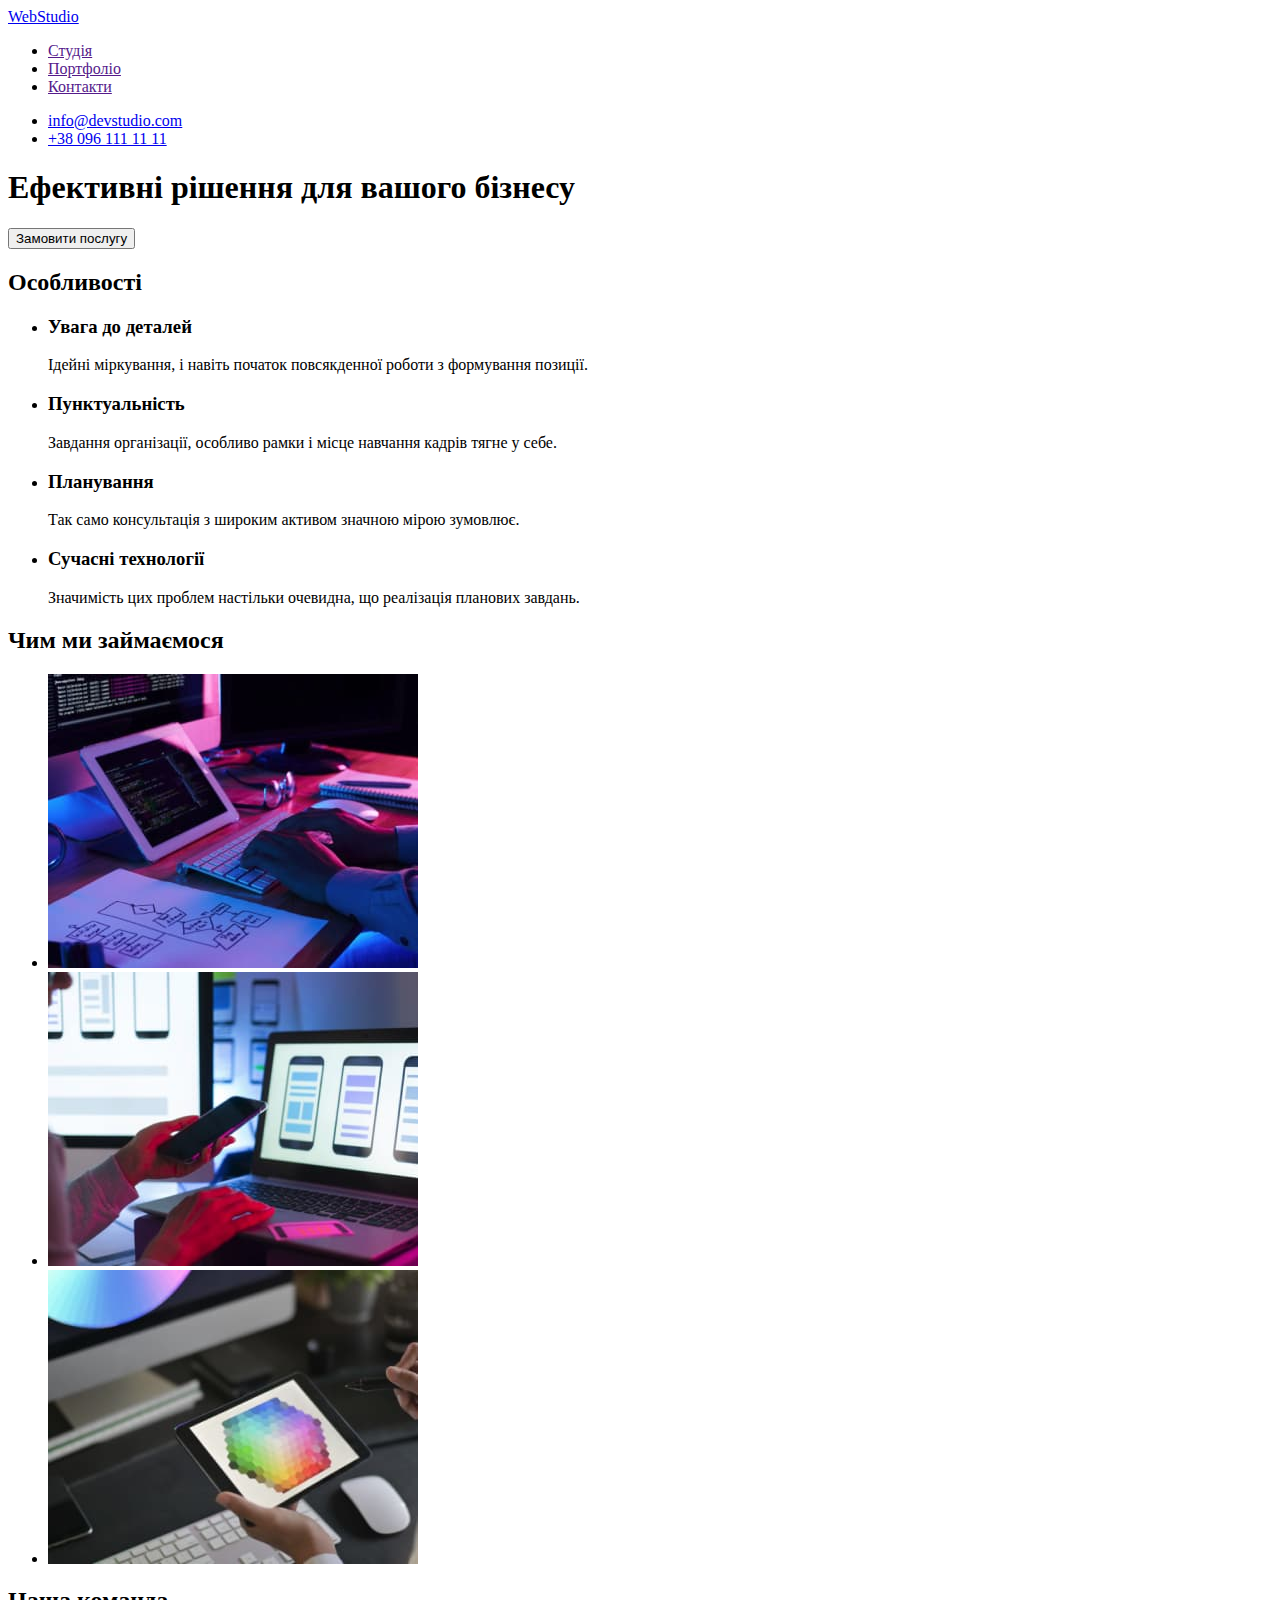
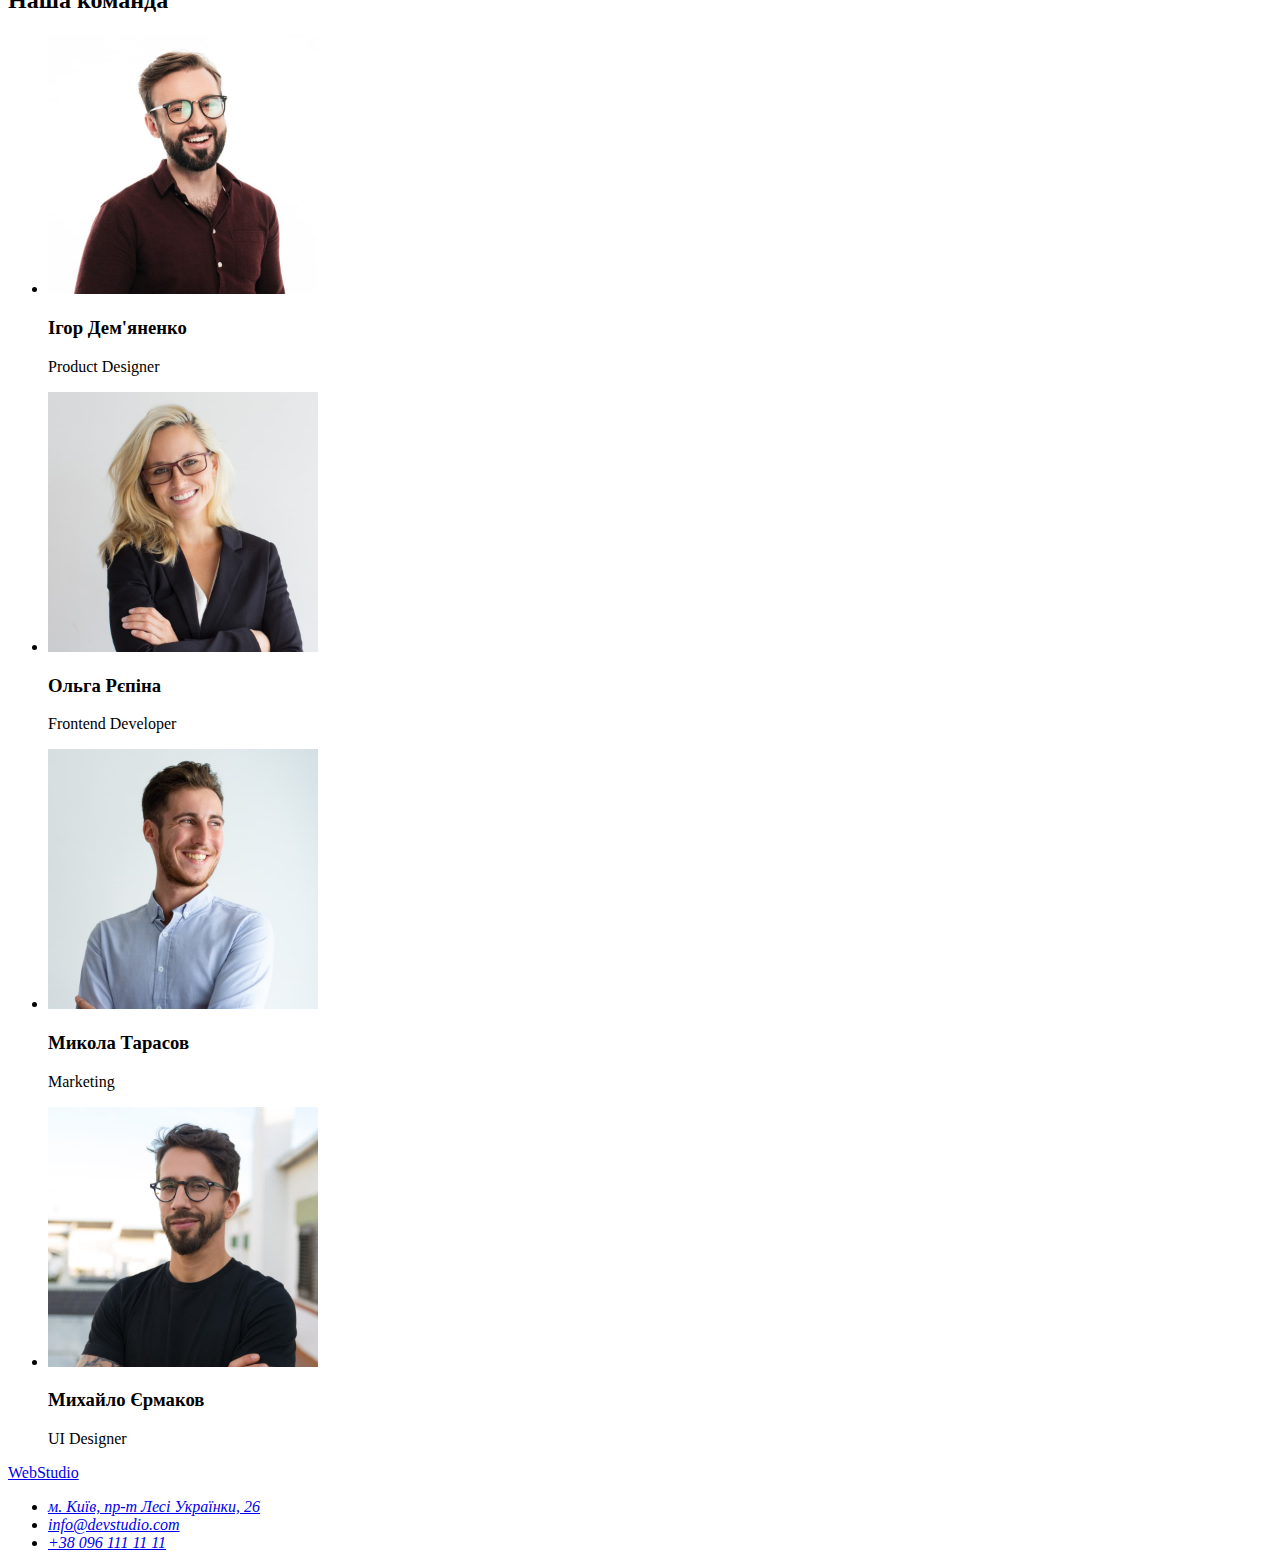
==== index.html @ 4884fc52 "Copies hw1" ====
<!DOCTYPE html>
<html lang="uk">
  <head>
    <meta charset="UTF-8" />
    <meta http-equiv="X-UA-Compatible" content="IE=edge" />
    <meta name="viewport" content="width=device-width, initial-scale=1.0" />
    <title>Студія</title>
  </head>
  <body>
    <header>
      <nav>
        <a href="/">WebStudio</a>
        <ul>
          <li><a href="">Студія</a></li>
          <li><a href="">Портфоліо</a></li>
          <li><a href="">Контакти</a></li>
        </ul>
      </nav>
      <ul>
        <li><a href="mailto:info@devstudio.com">info@devstudio.com</a></li>
        <li><a href="tel:+380961111111">+38 096 111 11 11</a></li>
      </ul>
    </header>
    <main>
      <div>
        <section>
          <h1>Ефективні рішення для вашого бізнесу</h1>
          <button type="button">Замовити послугу</button>
        </section>
      </div>
      <section>
        <h2>Особливості</h2>
        <ul>
          <li>
            <h3>Увага до деталей</h3>
            <p>
              Ідейні міркування, і навіть початок повсякденної роботи з
              формування позиції.
            </p>
          </li>
          <li>
            <h3>Пунктуальність</h3>
            <p>
              Завдання організації, особливо рамки і місце навчання кадрів тягне
              у себе.
            </p>
          </li>
          <li>
            <h3>Планування</h3>
            <p>
              Так само консультація з широким активом значною мірою зумовлює.
            </p>
          </li>
          <li>
            <h3>Сучасні технології</h3>
            <p>
              Значимість цих проблем настільки очевидна, що реалізація планових
              завдань.
            </p>
          </li>
        </ul>
      </section>
      <section>
        <h2>Чим ми займаємося</h2>
        <ul>
          <li>
            <img
              src="./images/whatwedo1.jpg"
              alt="Чим ми займаємося"
              width="370"
            />
          </li>
          <li>
            <img
              src="./images/whatwedo2.jpg"
              alt="Чим ми займаємося"
              width="370"
            />
          </li>
          <li>
            <img
              src="./images/whatwedo3.jpg"
              alt="Чим ми займаємося"
              width="370"
            />
          </li>
        </ul>
      </section>
      <section>
        <h2>Наша команда</h2>
        <ul>
          <li>
            <img
              src="./images/demyanenko.jpg"
              alt="Ігор Дем'яненко"
              width="270"
            />
            <h3>Ігор Дем'яненко</h3>
            <p>Product Designer</p>
          </li>
          <li>
            <img src="./images/repina.jpg" alt="Ольга Рєпіна" width="270" />
            <h3>Ольга Рєпіна</h3>
            <p>Frontend Developer</p>
          </li>
          <li>
            <img src="./images/tarasov.jpg" alt="Микола Тарасов" width="270" />
            <h3>Микола Тарасов</h3>
            <p>Marketing</p>
          </li>
          <li>
            <img src="./images/ermakov.jpg" alt="Михайло Єрмаков" width="270" />
            <h3>Михайло Єрмаков</h3>
            <p>UI Designer</p>
          </li>
        </ul>
      </section>
    </main>
    <footer>
      <a href="/">WebStudio</a>
      <address>
        <ul>
          <li>
            <a
              href="https://goo.gl/maps/CPtrU1FHBa2aNyZL9"
              target="_blank"
              rel="noopener noreferrer"
              >м. Київ, пр-т Лесі Українки, 26</a
            >
          </li>
          <li><a href="mailto:info@devstudio.com">info@devstudio.com</a></li>
          <li><a href="tel:+380961111111">+38 096 111 11 11</a></li>
        </ul>
      </address>
    </footer>
  </body>
</html>
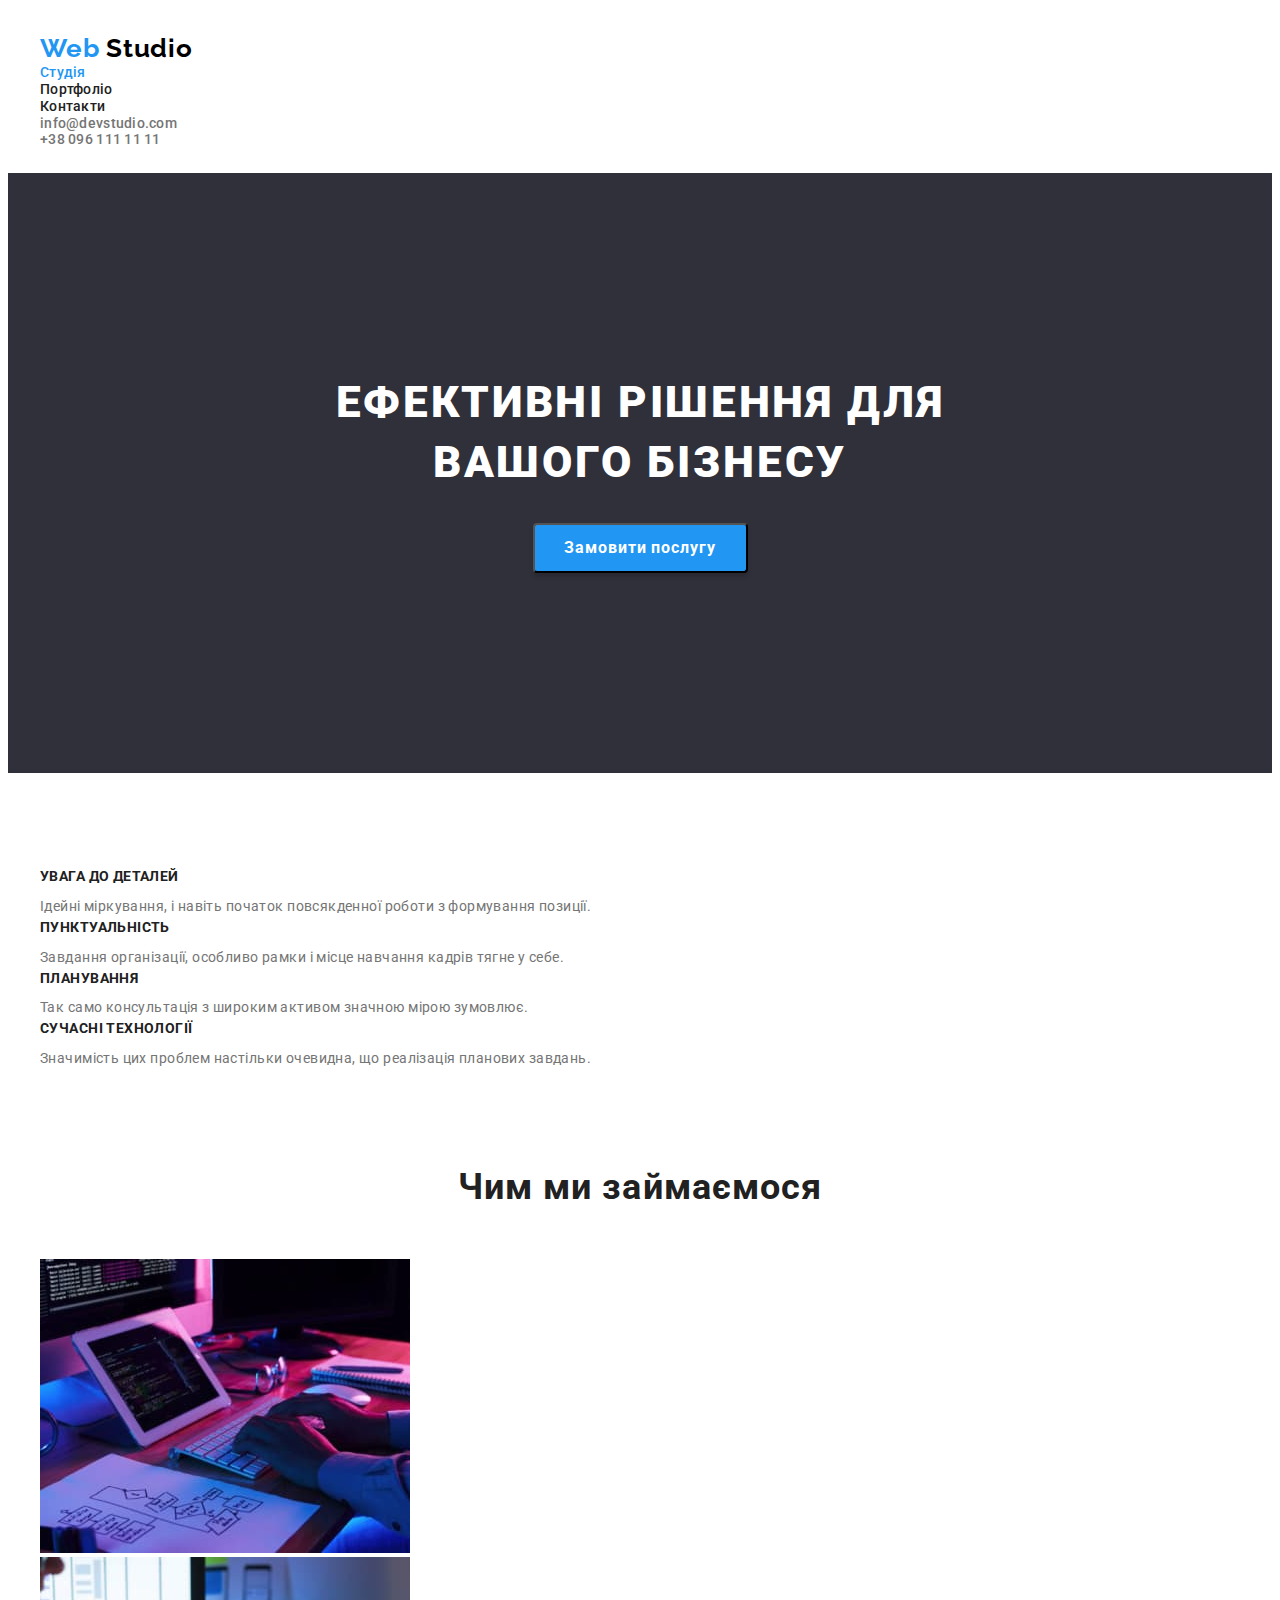
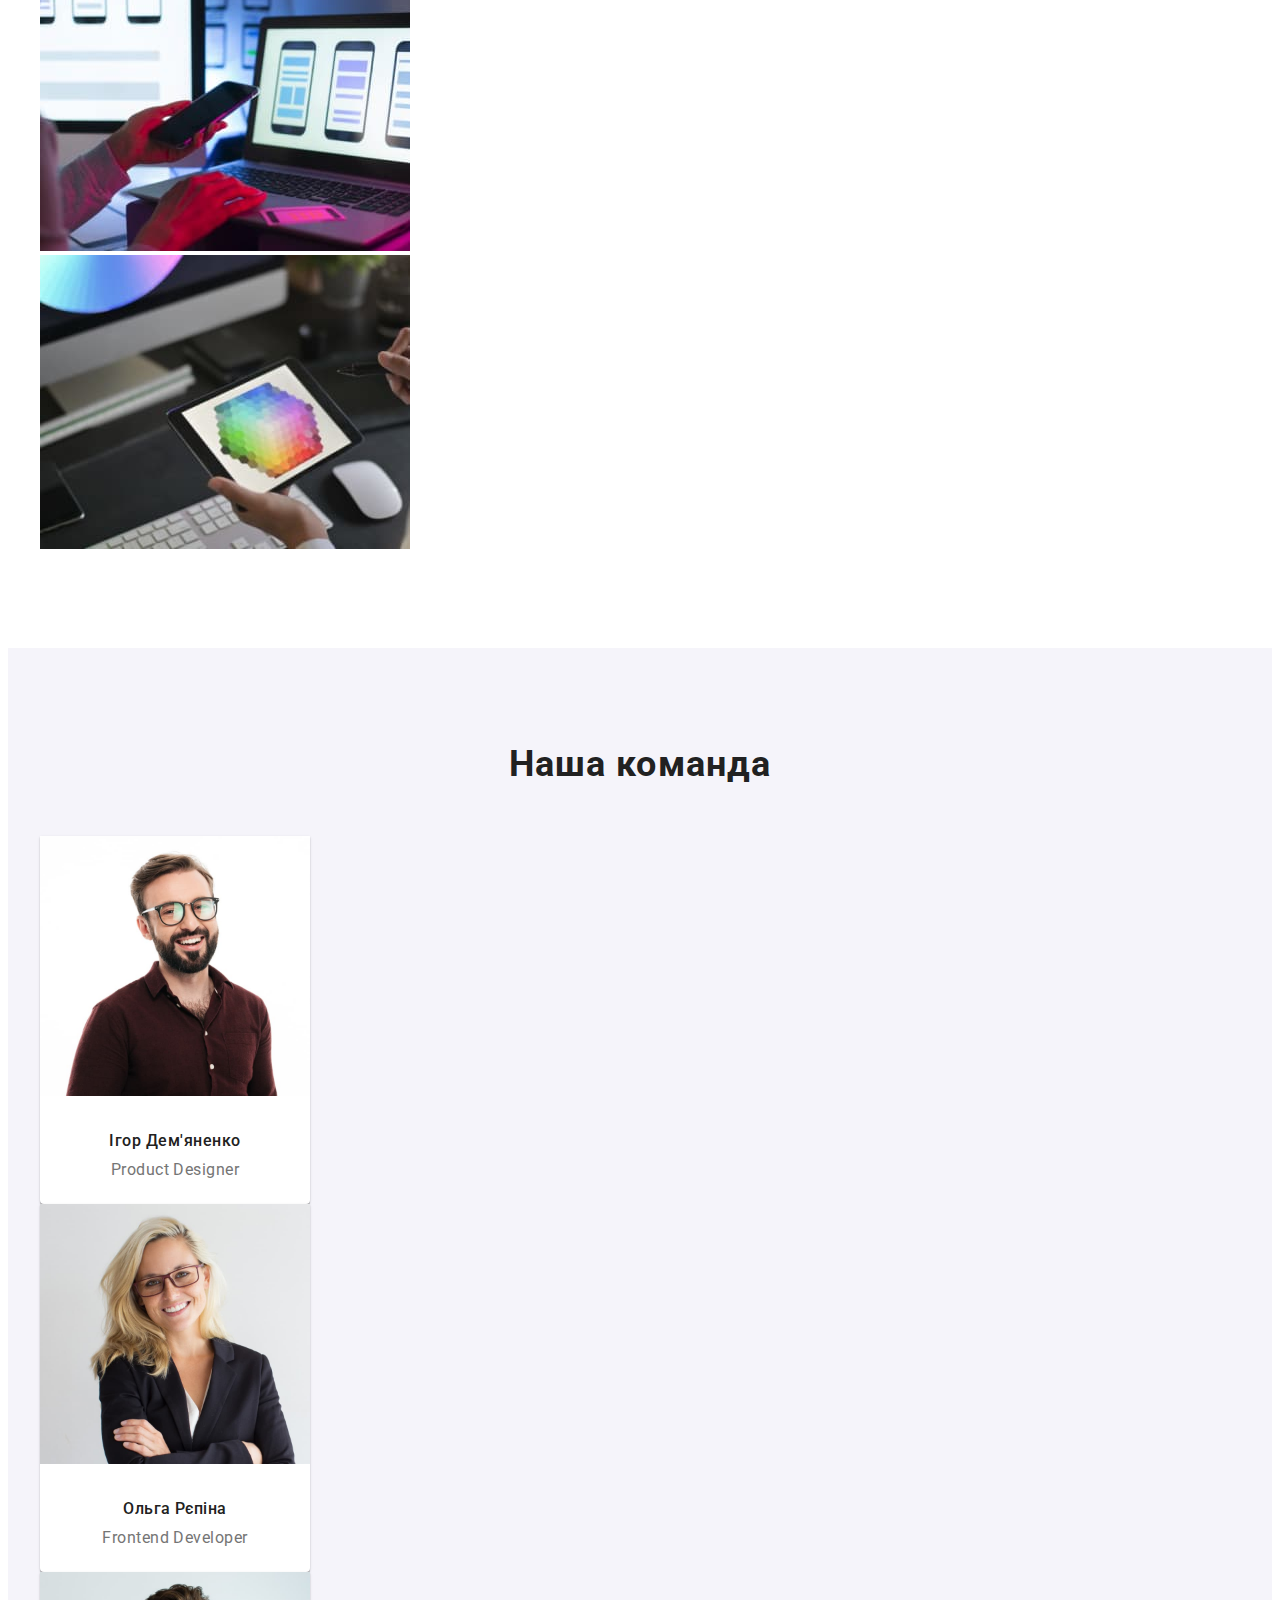
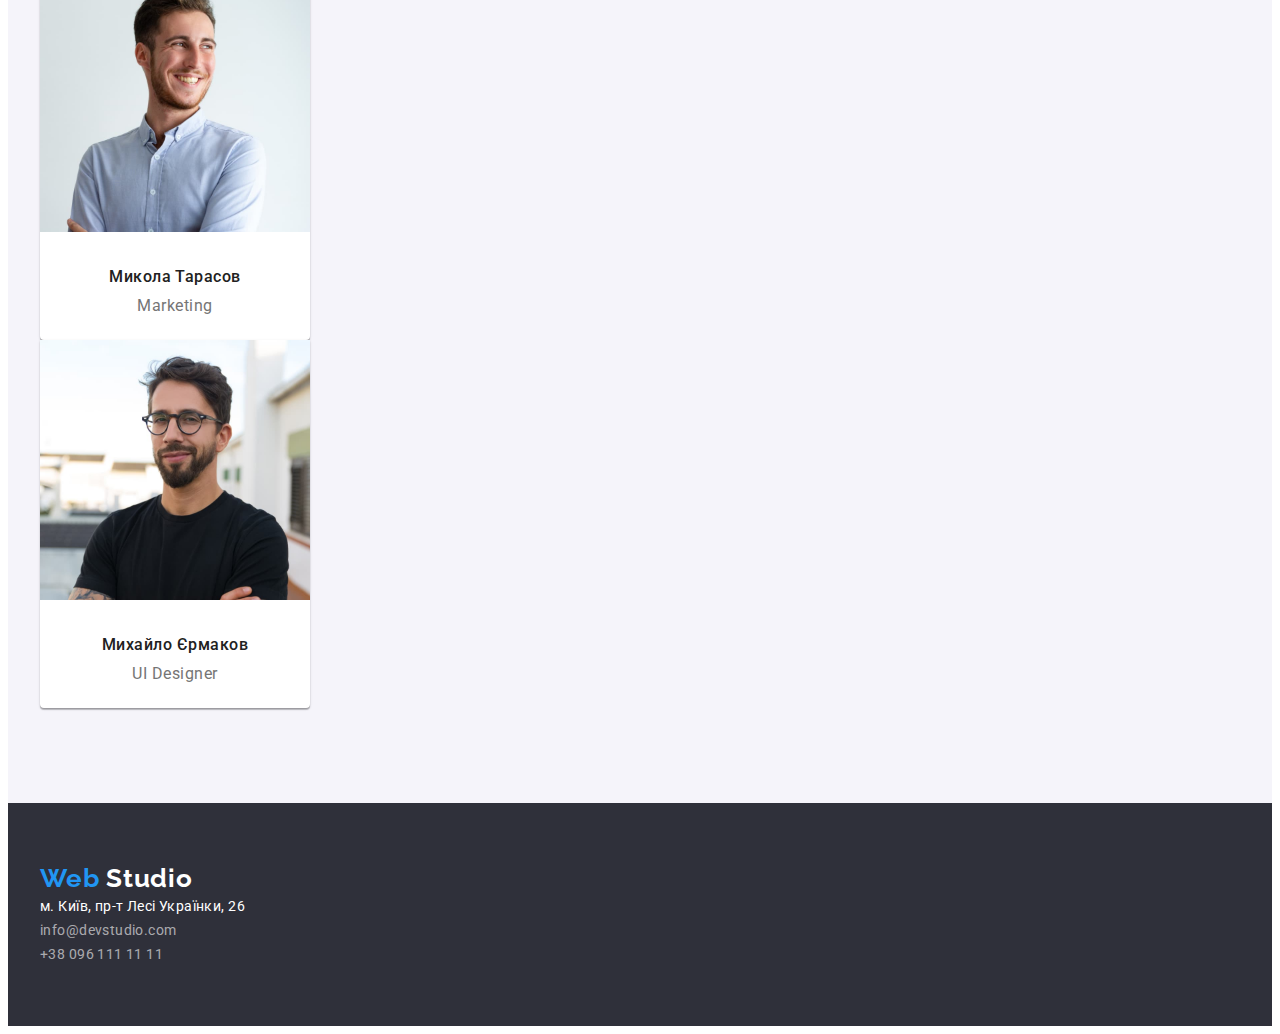
==== commit 018ecba7: "Adds portfolio.html" ====
--- a/index.html
+++ b/index.html
@@ -1,137 +1,146 @@
 <!DOCTYPE html>
 <html lang="uk">
-  <head>
-    <meta charset="UTF-8" />
-    <meta http-equiv="X-UA-Compatible" content="IE=edge" />
-    <meta name="viewport" content="width=device-width, initial-scale=1.0" />
-    <title>Студія</title>
-  </head>
-  <body>
-    <header>
-      <nav>
-        <a href="/">WebStudio</a>
-        <ul>
-          <li><a href="">Студія</a></li>
-          <li><a href="">Портфоліо</a></li>
-          <li><a href="">Контакти</a></li>
-        </ul>
-      </nav>
-      <ul>
-        <li><a href="mailto:info@devstudio.com">info@devstudio.com</a></li>
-        <li><a href="tel:+380961111111">+38 096 111 11 11</a></li>
-      </ul>
-    </header>
-    <main>
-      <div>
-        <section>
-          <h1>Ефективні рішення для вашого бізнесу</h1>
-          <button type="button">Замовити послугу</button>
-        </section>
-      </div>
-      <section>
-        <h2>Особливості</h2>
-        <ul>
-          <li>
-            <h3>Увага до деталей</h3>
-            <p>
-              Ідейні міркування, і навіть початок повсякденної роботи з
-              формування позиції.
-            </p>
-          </li>
-          <li>
-            <h3>Пунктуальність</h3>
-            <p>
-              Завдання організації, особливо рамки і місце навчання кадрів тягне
-              у себе.
-            </p>
-          </li>
-          <li>
-            <h3>Планування</h3>
-            <p>
-              Так само консультація з широким активом значною мірою зумовлює.
-            </p>
-          </li>
-          <li>
-            <h3>Сучасні технології</h3>
-            <p>
-              Значимість цих проблем настільки очевидна, що реалізація планових
-              завдань.
-            </p>
-          </li>
-        </ul>
-      </section>
-      <section>
-        <h2>Чим ми займаємося</h2>
-        <ul>
-          <li>
-            <img
-              src="./images/whatwedo1.jpg"
-              alt="Чим ми займаємося"
-              width="370"
-            />
-          </li>
-          <li>
-            <img
-              src="./images/whatwedo2.jpg"
-              alt="Чим ми займаємося"
-              width="370"
-            />
-          </li>
-          <li>
-            <img
-              src="./images/whatwedo3.jpg"
-              alt="Чим ми займаємося"
-              width="370"
-            />
-          </li>
-        </ul>
-      </section>
-      <section>
-        <h2>Наша команда</h2>
-        <ul>
-          <li>
-            <img
-              src="./images/demyanenko.jpg"
-              alt="Ігор Дем'яненко"
-              width="270"
-            />
-            <h3>Ігор Дем'яненко</h3>
-            <p>Product Designer</p>
-          </li>
-          <li>
-            <img src="./images/repina.jpg" alt="Ольга Рєпіна" width="270" />
-            <h3>Ольга Рєпіна</h3>
-            <p>Frontend Developer</p>
-          </li>
-          <li>
-            <img src="./images/tarasov.jpg" alt="Микола Тарасов" width="270" />
-            <h3>Микола Тарасов</h3>
-            <p>Marketing</p>
-          </li>
-          <li>
-            <img src="./images/ermakov.jpg" alt="Михайло Єрмаков" width="270" />
-            <h3>Михайло Єрмаков</h3>
-            <p>UI Designer</p>
-          </li>
-        </ul>
-      </section>
-    </main>
-    <footer>
-      <a href="/">WebStudio</a>
-      <address>
-        <ul>
-          <li>
-            <a
-              href="https://goo.gl/maps/CPtrU1FHBa2aNyZL9"
-              target="_blank"
-              rel="noopener noreferrer"
-              >м. Київ, пр-т Лесі Українки, 26</a
-            >
-          </li>
-          <li><a href="mailto:info@devstudio.com">info@devstudio.com</a></li>
-          <li><a href="tel:+380961111111">+38 096 111 11 11</a></li>
-        </ul>
-      </address>
-    </footer>
-  </body>
+	<head>
+		<meta charset="UTF-8" />
+		<meta http-equiv="X-UA-Compatible" content="IE=edge" />
+		<meta name="viewport" content="width=device-width, initial-scale=1.0" />
+		<link rel="preconnect" href="https://fonts.googleapis.com" />
+		<link rel="preconnect" href="https://fonts.gstatic.com" crossorigin />
+		<link rel="preconnect" href="https://fonts.googleapis.com" />
+		<link rel="preconnect" href="https://fonts.gstatic.com" crossorigin />
+		<link
+			href="https://fonts.googleapis.com/css2?family=Raleway:wght@700&family=Roboto:wght@400;500;700;900&display=swap"
+			rel="stylesheet"
+		/>
+		<link
+			rel="stylesheet"
+			href="https://cdnjs.cloudflare.com/ajax/libs/modern-normalize/1.1.0/modern-normalize.min.css"
+			integrity="sha512-wpPYUAdjBVSE4KJnH1VR1HeZfpl1ub8YT/NKx4PuQ5NmX2tKuGu6U/JRp5y+Y8XG2tV+wKQpNHVUX03MfMFn9Q=="
+			crossorigin="anonymous"
+			referrerpolicy="no-referrer"
+		/>
+		<title>Студія</title>
+		<link rel="stylesheet" href="./css/styles.css" />
+	</head>
+	<body>
+		<header class="header">
+			<div class="container">
+				<nav class="nav">
+					<a class="logo" href="/">
+						<span class="accent">Web</span>
+						Studio
+					</a>
+					<ul class="list">
+						<li><a class="link current" href="./">Студія</a></li>
+						<li><a class="link" href="./portfolio.html">Портфоліо</a></li>
+						<li><a class="link" href="">Контакти</a></li>
+					</ul>
+				</nav>
+				<ul class="list">
+					<li><a class="link" href="mailto:info@devstudio.com">info@devstudio.com</a></li>
+					<li><a class="link" href="tel:+380961111111">+38 096 111 11 11</a></li>
+				</ul>
+			</div>
+		</header>
+		<main>
+			<section class="hero section">
+				<div class="container">
+					<h1 class="section-title">Ефективні рішення для вашого бізнесу</h1>
+					<button class="button" type="button">Замовити послугу</button>
+				</div>
+			</section>
+			<section class="features section">
+				<div class="container">
+					<h2 class="section-title visually-hidden">Особливості</h2>
+					<ul class="list">
+						<li>
+							<h3 class="title">Увага до деталей</h3>
+							<p>Ідейні міркування, і навіть початок повсякденної роботи з формування позиції.</p>
+						</li>
+						<li>
+							<h3 class="title">Пунктуальність</h3>
+							<p>Завдання організації, особливо рамки і місце навчання кадрів тягне у себе.</p>
+						</li>
+						<li>
+							<h3 class="title">Планування</h3>
+							<p>Так само консультація з широким активом значною мірою зумовлює.</p>
+						</li>
+						<li>
+							<h3 class="title">Сучасні технології</h3>
+							<p>Значимість цих проблем настільки очевидна, що реалізація планових завдань.</p>
+						</li>
+					</ul>
+				</div>
+			</section>
+			<section class="business section">
+				<div class="container">
+					<h2 class="section-title">Чим ми займаємося</h2>
+					<ul class="list">
+						<li>
+							<img class="img" src="./images/whatwedo1.jpg" alt="Чим ми займаємося" width="370" />
+						</li>
+						<li>
+							<img class="img" src="./images/whatwedo2.jpg" alt="Чим ми займаємося" width="370" />
+						</li>
+						<li>
+							<img class="img" src="./images/whatwedo3.jpg" alt="Чим ми займаємося" width="370" />
+						</li>
+					</ul>
+				</div>
+			</section>
+			<section class="team section">
+				<div class="container">
+					<h2 class="section-title">Наша команда</h2>
+					<ul class="list">
+						<li class="item">
+							<img class="img" src="./images/demyanenko.jpg" alt="Ігор Дем'яненко" width="270" />
+							<h3 class="title">Ігор Дем'яненко</h3>
+							<p>Product Designer</p>
+						</li>
+						<li class="item">
+							<img class="img" src="./images/repina.jpg" alt="Ольга Рєпіна" width="270" />
+							<h3 class="title">Ольга Рєпіна</h3>
+							<p>Frontend Developer</p>
+						</li>
+						<li class="item">
+							<img class="img" src="./images/tarasov.jpg" alt="Микола Тарасов" width="270" />
+							<h3 class="title">Микола Тарасов</h3>
+							<p>Marketing</p>
+						</li>
+						<li class="item">
+							<img class="img" src="./images/ermakov.jpg" alt="Михайло Єрмаков" width="270" />
+							<h3 class="title">Михайло Єрмаков</h3>
+							<p>UI Designer</p>
+						</li>
+					</ul>
+				</div>
+			</section>
+		</main>
+		<footer class="footer">
+			<div class="container">
+				<a class="logo" href="/">
+					<span class="accent">Web</span>
+					Studio
+				</a>
+				<address class="address">
+					<ul class="list">
+						<li class="street">
+							<a
+								class="link"
+								href="https://goo.gl/maps/CPtrU1FHBa2aNyZL9"
+								target="_blank"
+								rel="noopener noreferrer"
+							>
+								м. Київ, пр-т Лесі Українки, 26
+							</a>
+						</li>
+						<li class="contact">
+							<a class="link" href="mailto:info@devstudio.com">info@devstudio.com</a>
+						</li>
+						<li class="contact"><a class="link" href="tel:+380961111111">+38 096 111 11 11</a></li>
+					</ul>
+				</address>
+			</div>
+		</footer>
+	</body>
 </html>
--- a/css/styles.css
+++ b/css/styles.css
@@ -0,0 +1,326 @@
+:root {
+    --primary-text-color: #757575;
+    --title-text-color: #212121;
+    --accent-color: #2196F3;
+    --primary-background-color: #FFFFFF;
+    --secondary-background-color: #2F303A;
+}
+
+/* index.html */
+
+body {
+    background-color: var(--primary-background-color);
+    color: var(--primary-text-color);
+    font-family: 'Roboto', sans-serif; 
+}
+
+ul {
+    list-style: none; 
+}
+
+h3, p {
+    margin-top: 0;
+    margin-bottom: 0;
+}
+
+img {
+    line-height: 0;
+}
+
+.list {
+    margin: 0;
+    padding: 0;
+}
+
+.link,
+.logo {
+    text-decoration: none;
+}
+
+.accent {
+    color: var(--accent-color);
+}
+
+.container {
+    margin-left: auto;
+    margin-right: auto;
+    width: 1200px;
+    padding-left: 15px;
+    padding-right: 15px;
+}
+
+.header .container {
+    padding-top: 25px;
+    padding-bottom: 25px;
+}
+
+.nav .logo {    
+    color: #000000;
+    font-family: 'Raleway',
+    sans-serif;
+    font-weight: 700;
+    font-size: 26px;
+    line-height: 1.2;
+    letter-spacing: 0.03em;
+    /* outline: 1px solid; */
+}
+
+.header .list {    
+    font-weight: 500;
+    font-size: 14px;
+    line-height: 1.2;
+    letter-spacing: 0.02em;
+    /* outline: 1px solid; */
+}
+
+.header .link {
+    color: var(--primary-text-color);
+    /* outline: 1px solid; */
+}
+
+.nav .link {
+    color: var(--title-text-color);
+}
+
+.nav .link.current {
+    color: var(--accent-color);
+}
+
+.header .link:hover,
+.header .link:focus {
+    color: var(--accent-color);
+}
+
+.hero.section {
+    margin-bottom: 95px;
+    display: flex;
+    align-items: center;
+    background-color: var(--secondary-background-color);
+    text-align: center;
+    height: 600px;    
+}
+
+
+.hero .section-title {
+    margin-top: 0;
+    margin-bottom: 30px;
+    margin-left: auto;
+    margin-right: auto;    
+    width: 695px;
+    height: 120px;
+    font-weight: 900;
+    font-size: 44px;
+    line-height: 1.36;    
+    letter-spacing: 0.06em;
+    text-transform: uppercase;    
+    color: #FFFFFF;    
+}
+.hero .button {
+    min-width: 215px;
+    height: 50px;
+    background-color: var(--accent-color);
+    box-shadow: 0px 4px 4px rgba(0, 0, 0, 0.15);
+    border-radius: 4px;
+    font-family: inherit;
+    font-weight: 700;
+    font-size: 16px;
+    line-height: 1.88;  
+    align-items: center;    
+    letter-spacing: 0.06em;
+    color: #FFFFFF;
+    cursor: pointer;
+}
+
+.hero .button:hover,
+.hero .button:focus {
+    background-color: #188CE8;
+}
+
+.section-title {
+    margin-top: 0;
+    margin-bottom: 50px;
+    font-weight: 700;
+    font-size: 36px;
+    line-height: 1.2;
+    text-align: center;
+    letter-spacing: 0.03em;
+    color: var(--title-text-color);
+    /* outline: 1px solid; */
+}
+
+
+.visually-hidden {
+    position: absolute;
+    white-space: nowrap;
+    width: 1px;
+    height: 1px;
+    overflow: hidden;
+    border: 0;
+    padding: 0;
+    clip: rect(0 0 0 0);
+    clip-path: inset(50%);
+    margin: -1px;
+}
+
+.features.section,
+.business.section {
+    margin-bottom: 95px;
+}
+
+.features .list {    
+    font-size: 14px;
+    line-height: 1.71;
+    letter-spacing: 0.03em;
+    /* outline: 1px solid; */
+}
+.features .title {
+    margin-bottom: 10px;
+    font-weight: 700;
+    font-size: 14px;
+    line-height: 1.2;
+    letter-spacing: 0.03em;
+    text-transform: uppercase;
+    color: var(--title-text-color);
+    /* outline: 1px solid; */
+}
+
+.business {
+    /* outline: 1px solid; */
+}
+
+.team {
+    padding-top: 95px;
+    padding-bottom: 95px;
+    background-color: #F5F4FA;
+    /* outline: 1px solid; */
+}
+
+.team .item {
+    background-color: var(--primary-background-color);
+    width: 270px;
+    height: 368px;
+    font-size: 16px;
+    line-height: 1.2;
+    text-align: center;
+    letter-spacing: 0.03em;    
+    box-shadow: 0px 1px 3px rgba(0, 0, 0, 0.12), 0px 1px 1px rgba(0, 0, 0, 0.14), 0px 2px 1px rgba(0, 0, 0, 0.2);
+    border-radius: 0px 0px 4px 4px;
+    /* outline: 1px solid; */
+}
+
+.team .title {
+    margin-top: 30px;    
+    margin-bottom: 10px;
+    font-weight: 500;
+    font-size: 16px;
+    line-height: 1.2;
+    text-align: center;
+    letter-spacing: 0.03em;
+    color: var(--title-text-color);
+    /* outline: 1px solid; */
+}
+
+.footer {
+    margin-top: 0;
+    margin-bottom: 0;
+    padding-top: 60px;
+    padding-bottom: 60px;
+    background-color: var(--secondary-background-color);    
+}
+
+.footer .logo {
+    color: #FFFFFF;
+    font-family: 'Raleway',
+        sans-serif;
+    font-weight: 700;
+    font-size: 26px;
+    line-height: 1.2;
+    letter-spacing: 0.03em;
+}
+
+
+.address {
+    font-style: normal;
+}
+.address .street {    
+    font-size: 14px;
+    line-height: 1.71;
+    letter-spacing: 0.03em;
+    color: #FFFFFF;
+}
+
+.street .link {
+    color: #FFFFFF;
+}
+
+.address .contact {    
+    font-size: 14px;
+    line-height: 1.71;
+    letter-spacing: 0.03em;    
+}
+
+.contact .link {
+    color: rgba(255, 255, 255, 0.6);
+}
+
+.address .link:hover,
+.address .link:focus {
+    color: var(--accent-color);
+}
+
+/* portfolio.html */
+
+.portfolio {
+    margin-top: 94px;
+    margin-bottom: 94px;
+}
+
+.filters {
+    margin-bottom: 34px;
+}
+
+.filters .button {
+    min-width: 73px;    
+    padding: 6px 22px;    
+    background-color: #F5F4FA;
+    border-radius: 4px;
+    color: var(--title-text-color);
+    font-size: 16px;
+    font-weight: 500;
+    line-height: 1.63;
+    text-align: center;
+    letter-spacing: 0.03em;
+    border: 0;
+}
+
+.filters .button:hover,
+.filters .button:focus {    
+    background-color: #2196F3;    
+    box-shadow: 0px 3px 1px rgba(0, 0, 0, 0.1), 0px 1px 2px rgba(0, 0, 0, 0.08), 0px 2px 2px rgba(0, 0, 0, 0.12);
+    border-radius: 4px;
+    color: #FFFFFF;
+}
+
+.projects .item {    
+    width: 370px;
+    height: 404px;    
+    background-color: var(--primary-background-color);
+    border: 1px solid #EEEEEE;    
+    font-size: 16px;    
+    letter-spacing: 0.03em;    
+}
+
+.projects .title {    
+    font-weight: 700;
+    font-size: 18px;
+    line-height: 2;
+    letter-spacing: 0.06em;
+    color: var(--title-text-color);
+}
+.projects .item .list {
+    margin: 20px 24px;    
+}
+
+.projects .item p {
+    line-height: 1.88;
+}